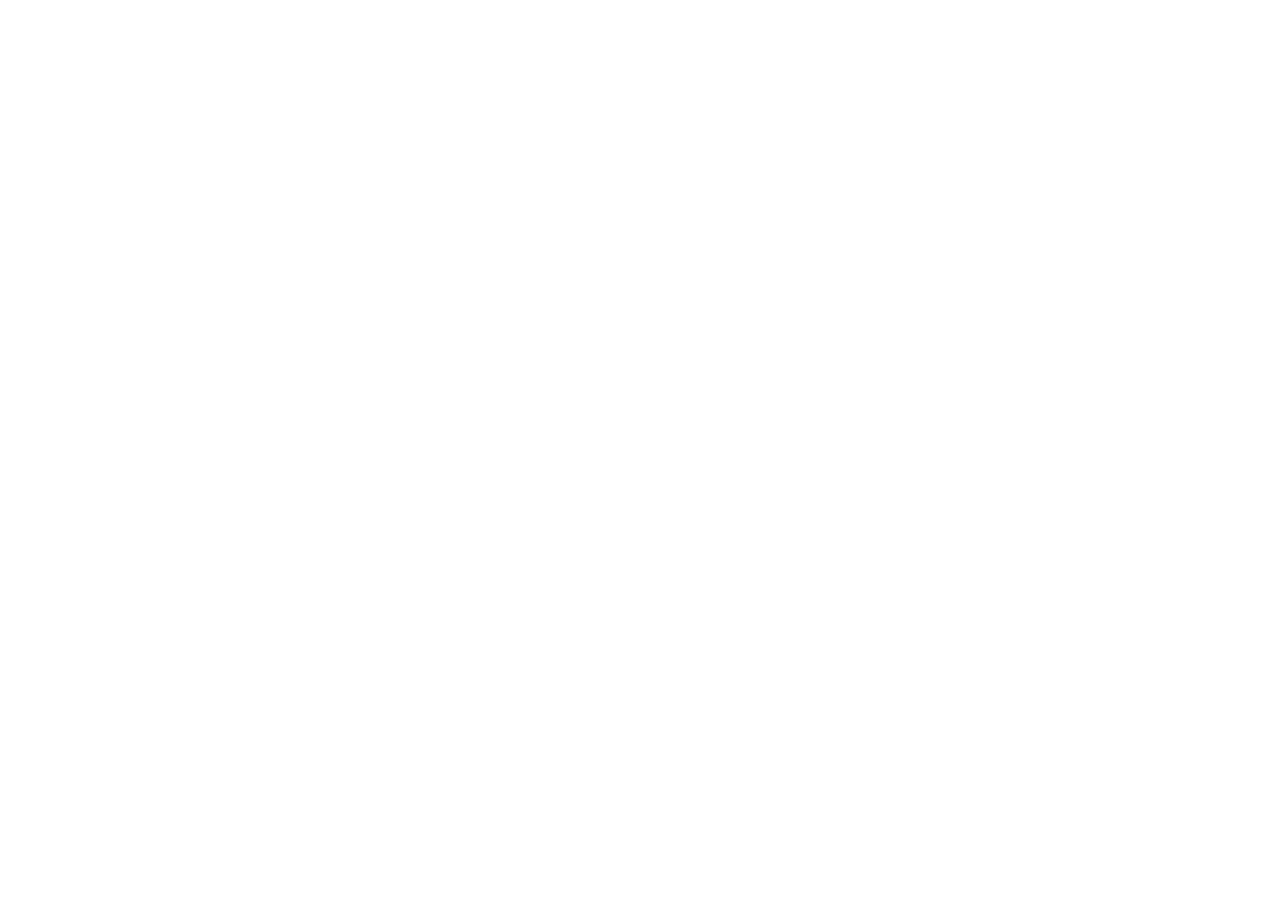
==== pages/contacto.html @ 2a92a2b1 "se crea pagina pages y se le adjuntan los 4 html" ====
<!DOCTYPE html>
<html lang="en">
<head>
    <meta charset="UTF-8">
    <meta http-equiv="X-UA-Compatible" content="IE=edge">
    <meta name="viewport" content="width=device-width, initial-scale=1.0">
    <title>Document</title>
</head>
<body>
    
</body>
</html>
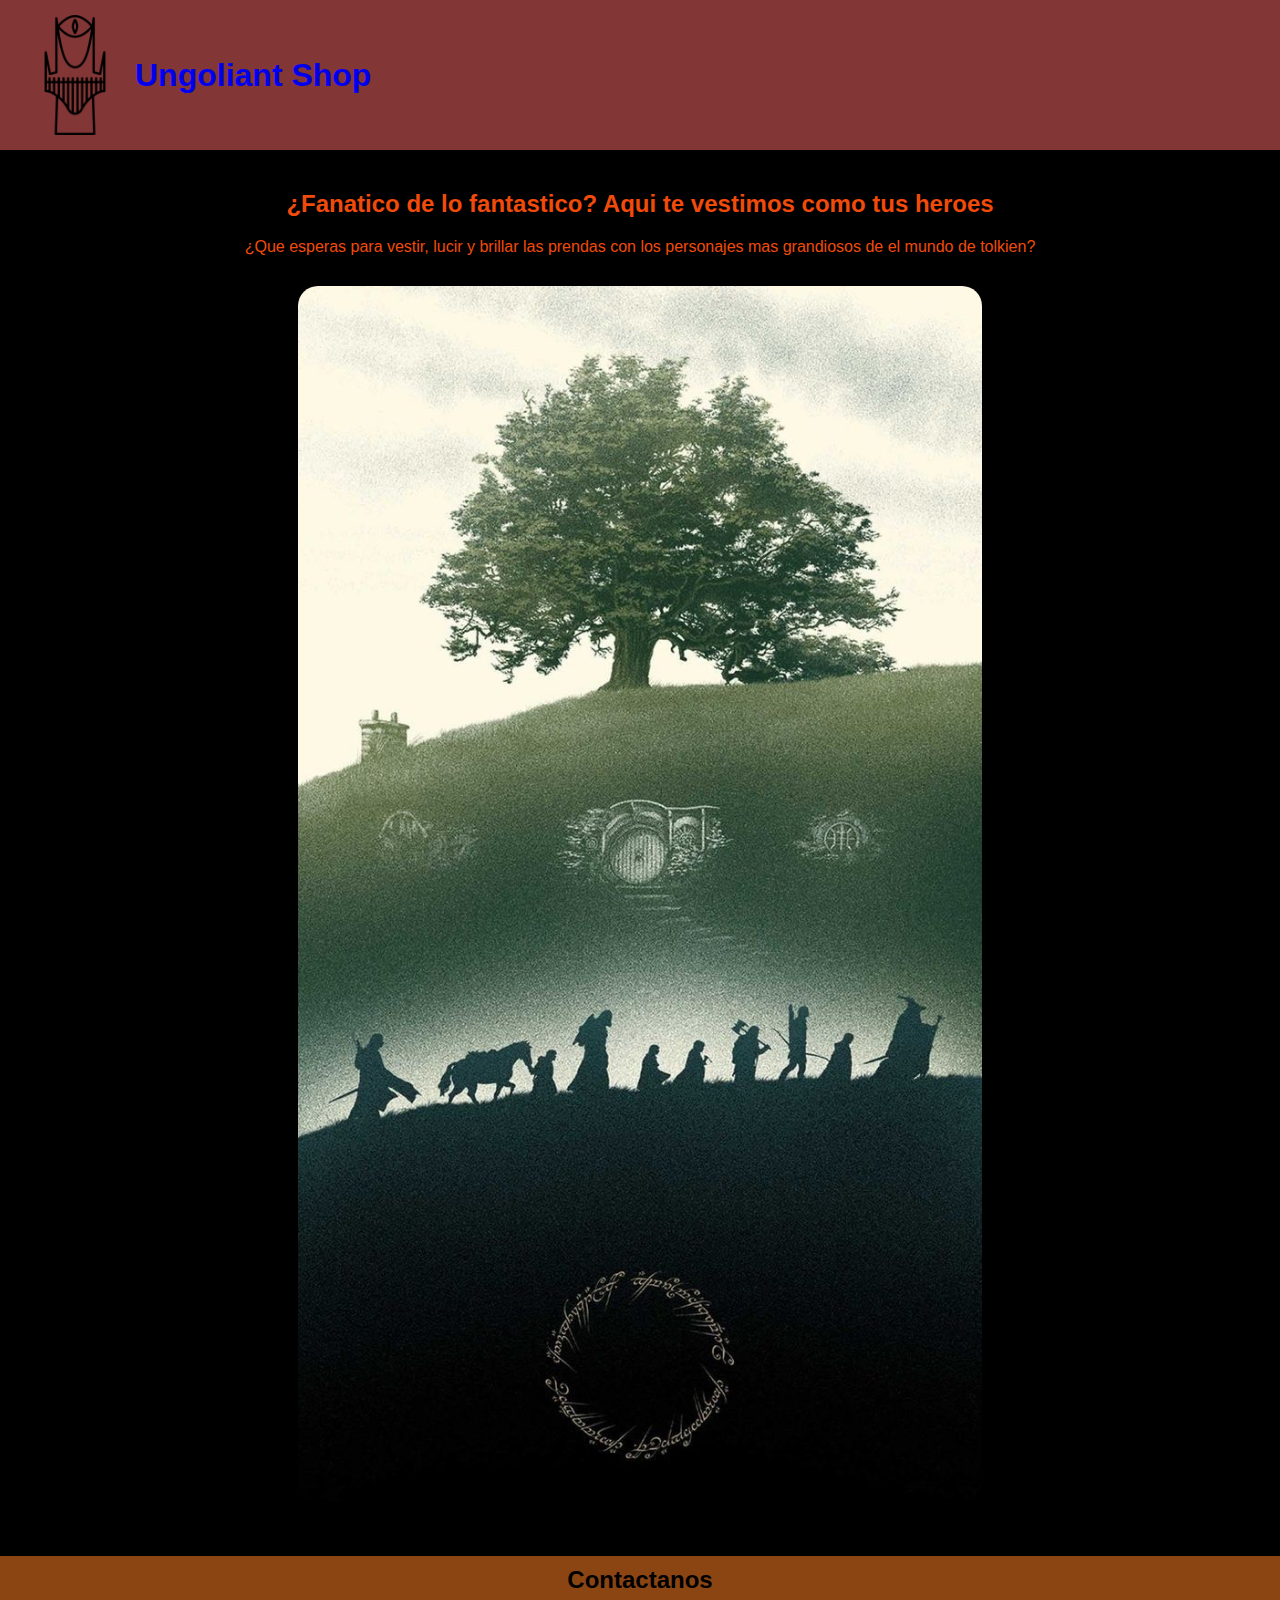
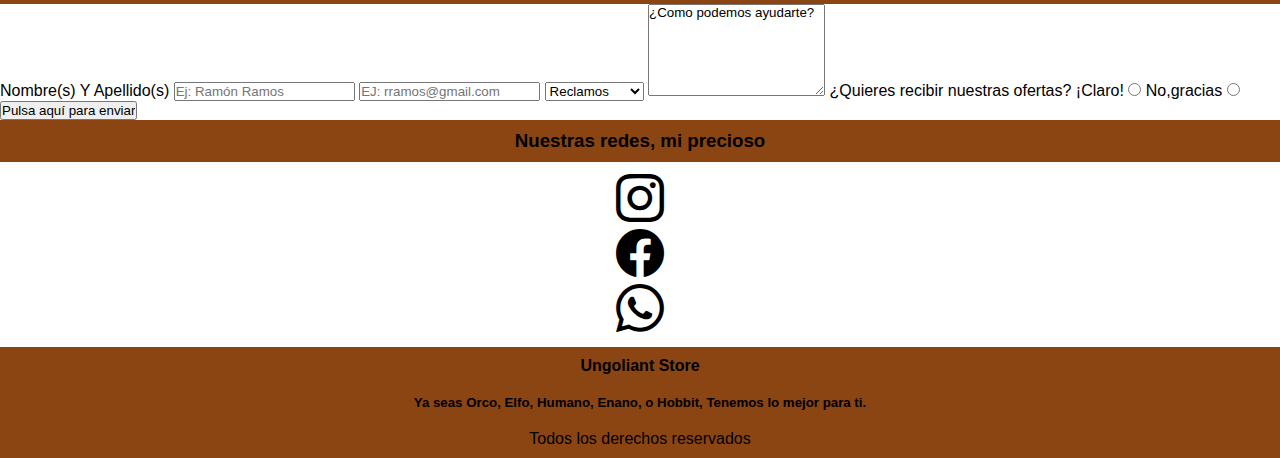
==== commit 8e6b20f8: "Se realizan y finalizan 2 paginas con responsive" ====
--- a/pages/contacto.html
+++ b/pages/contacto.html
@@ -4,9 +4,70 @@
     <meta charset="UTF-8">
     <meta http-equiv="X-UA-Compatible" content="IE=edge">
     <meta name="viewport" content="width=device-width, initial-scale=1.0">
-    <title>Document</title>
+    <link rel="stylesheet" href="https://cdn.jsdelivr.net/npm/bootstrap-icons@1.9.1/font/bootstrap-icons.css">
+    <link rel="stylesheet" href="../css/styles.css">
+    <title>Contacto</title>
 </head>
 <body>
-    
+    <header>
+        <div>
+            <header class="header">
+                <div class="header__logo">
+                    <img height="120px" src="../assets/images/sauron.png" alt="sauron torre">
+        <h1 class="header__title"><a href="../index.html">Ungoliant Shop</h1></a>
+        </div>
+        </header>
+        <main>
+            <section class="hero">
+                <div class="hero__text">
+                    <h2 class="hero__text">¿Fanatico de lo fantastico? Aqui te vestimos como tus heroes</h2>
+                    <p>¿Que esperas para vestir, lucir y brillar las prendas con los personajes mas grandiosos de el mundo de tolkien?
+                    </p>
+                    <article class="container">
+                        <img class="container__img" src="/assets/images/señordelosanillos.jpg" alt="comunidad del anillo"  height="10%"> 
+                </div>
+            </section>
+        </main>
+    </main>
+        <main class="main-contacto">
+        <section class="contacto">
+            <h2 class="contacto__title" >Contactanos</h2>
+            <h2 class="caja__titulo"></h2>
+            <div class="contenedor-contacto">
+            <form action="">
+                <label for="nombre-usuario">Nombre(s) Y Apellido(s)</label>
+                <input type="text" id="nombre-usuario" placeholder="Ej: Ramón Ramos" required class="input">
+                <input type="email" placeholder="EJ: rramos@gmail.com" required >
+                <select name="" id="">
+                    <option value="Reclamos">Reclamos</option>
+                    <option value="Aclaraciones">Aclaraciones</option>
+                    <option value="Sugerencias">Sugerencias</option>
+                </select>
+                <textarea name="" id="" cols="20" rows="6">¿Como podemos ayudarte?</textarea>
+                <span>¿Quieres recibir nuestras ofertas?</span>
+                <label for="">¡Claro!</label>
+                <input type="radio" name="contacto" value="contacto-¡claro!">
+                <label for="">No,gracias</label>
+                <input type="radio" name="contacto" value="contacto-no,gracias">
+                <input type="submit" value="Pulsa aquí para enviar">
+        </div>
+            </form>
+                <section class="redes">
+                    <h3 class="redes__title">Nuestras redes, mi precioso</h3>
+                    <div class="contenedor-redes">
+                        <i class="bi bi-instagram" class="icon-redes"></i>
+                        <i class="bi bi-facebook" class="icon-redes"></i>
+                        <i class="bi bi-whatsapp"  class="icon-redes"></i>
+                    </div>
+                </section>
+            <main class="main-footer">
+            <footer class="footer">
+                <div class="contenedor-footer"></div>
+                <h4 class="footer__title">Ungoliant Store</h4>
+                    <h5 class="footer__title">Ya seas Orco, Elfo, Humano, Enano, o Hobbit, Tenemos lo mejor para ti.</h5>
+                    <div class="footer__title">Todos los derechos reservados</div>
+                </div>
+            </footer>
+        </main>
 </body>
 </html>--- a/css/styles.css
+++ b/css/styles.css
@@ -0,0 +1,188 @@
+*{
+    margin: 0;
+    padding: 0;
+    font-family: 'Lucida Sans', 'Lucida Sans Regular', 'Lucida Grande', 'Lucida Sans Unicode', Geneva, Verdana, sans-serif;
+    box-sizing: border-box;
+}
+ul,
+ol{
+    list-style: none;
+}
+a{
+    text-decoration: none;
+}
+/*---Header---*/
+.header{
+    background-color: rgba(102, 8, 8, 0.815);
+    padding: 15px;
+
+}
+.header__title{
+    text-align: center;
+    color: red;
+}
+.header__logo{
+    display: flex;
+    align-items: center;
+    justify-content: flex-start;
+}
+.header__logo2{
+    padding: 20px;
+    width: 100%;
+}
+.header__nav ul{
+    display: flex;
+    padding: 20px;
+    color: red;
+    justify-content: space-around;
+}
+@media(min-width: 768px){
+    .header{
+        display: flex;
+        justify-content: space-between;
+        align-items: center;
+}
+    .header__nav{
+        width: 50%;
+    }
+    }
+    /*---Hero Section---*/
+    .hero{
+        grid-area: hero;
+    }
+    .hero{
+        height: 50%;
+        background-color: black;
+        background-position: center;
+        background-repeat: no-repeat;
+        background-size: cover;
+        
+    }
+        .hero__text{
+            padding: 20px;
+            justify-content: space-around;
+            text-align: center;
+            color: rgb(240, 75, 10)
+        }
+            @media (min-width: 768px){
+                .contenedor-hero{
+                    height: 100%;
+                    align-items: center;
+                    flex-direction: column;
+                }
+            }
+        .container__img{
+            width: 60%;
+            padding: 30px;
+            border-radius: 50px;
+        }
+        /*---Sección productos---*/
+        .productos{
+            grid-area: productos;
+        }
+        .productos__title{
+            background-color: saddlebrown;
+            text-align: center;
+            padding: 30px;
+        }
+        .productos__contenedor{
+            padding: 10px;
+            display: flex;
+            overflow: auto;
+            gap: 20px;
+        }
+        .tarjeta{
+            background-color: rgba(241, 222, 207, 0.432);
+            width: 180px;
+            height: 350px;
+            border: solid;
+            border-radius: 50px;
+            width: 300px;
+            padding: 30px;
+            display: flex;
+            flex-direction: column;
+        }
+        .tarjeta__img{
+            width: 100%;
+            border-radius: 50px;
+        }
+        .tarjeta__title{
+            text-align: center;
+            padding: 10px;
+        }
+        .tarjeta__boton{
+            padding: 3px 3px;
+            border: 2px solid black;
+            text-align: center;
+            border-radius: 20px;
+            color: black;
+            background-color: rgba(255, 0, 0, 0.527);
+        }
+        /*---botones---*/
+        .tarjeta__boton{
+            background-color: lightseagreen;
+            color: solid black;
+            padding: 15px 15px;
+            border-radius: 20px;
+        }
+        .tarjeta__boton:hover{
+            border: red 2px solid;
+            background-color: whitesmoke;
+            color: red;
+        }
+        /*---contacto---*/
+        .contacto{
+            grid-area: contacto;
+        }
+        .contacto__title{
+            background-color: saddlebrown;
+            text-align: center;
+            padding: 10px;
+        }
+
+/*---Redes---*/
+.redes{
+    grid-area: redes;
+}
+.redes__title{
+    background-color: saddlebrown;
+    text-align: center;
+    padding: 10px;
+}
+.contenedor-redes{
+    padding: 10px;
+    display: flex;
+    justify-content: space-around;
+    align-items: center;
+    font-size: 3rem;
+}
+@media (min-width: 768px){
+    .contenedor-redes{
+        height: 100%;
+        align-items: center;
+        flex-direction: column;
+    }
+}
+    /*---Footer---*/
+    .footer{
+        grid-area: redes;
+    }
+    .footer__title{
+        background-color: saddlebrown;
+        text-align: center;
+        padding: 10px;
+    }
+    .contenedor-footer{
+        padding: 0px;
+        display: flex;
+        justify-content: center;
+        align-items: center;
+        font-size: 3rem;
+    }
+    @media (min-width: 768px){
+        .contenedor-footer{
+            height: 100%;
+            align-items: center;
+            flex-direction: column
+        }
+}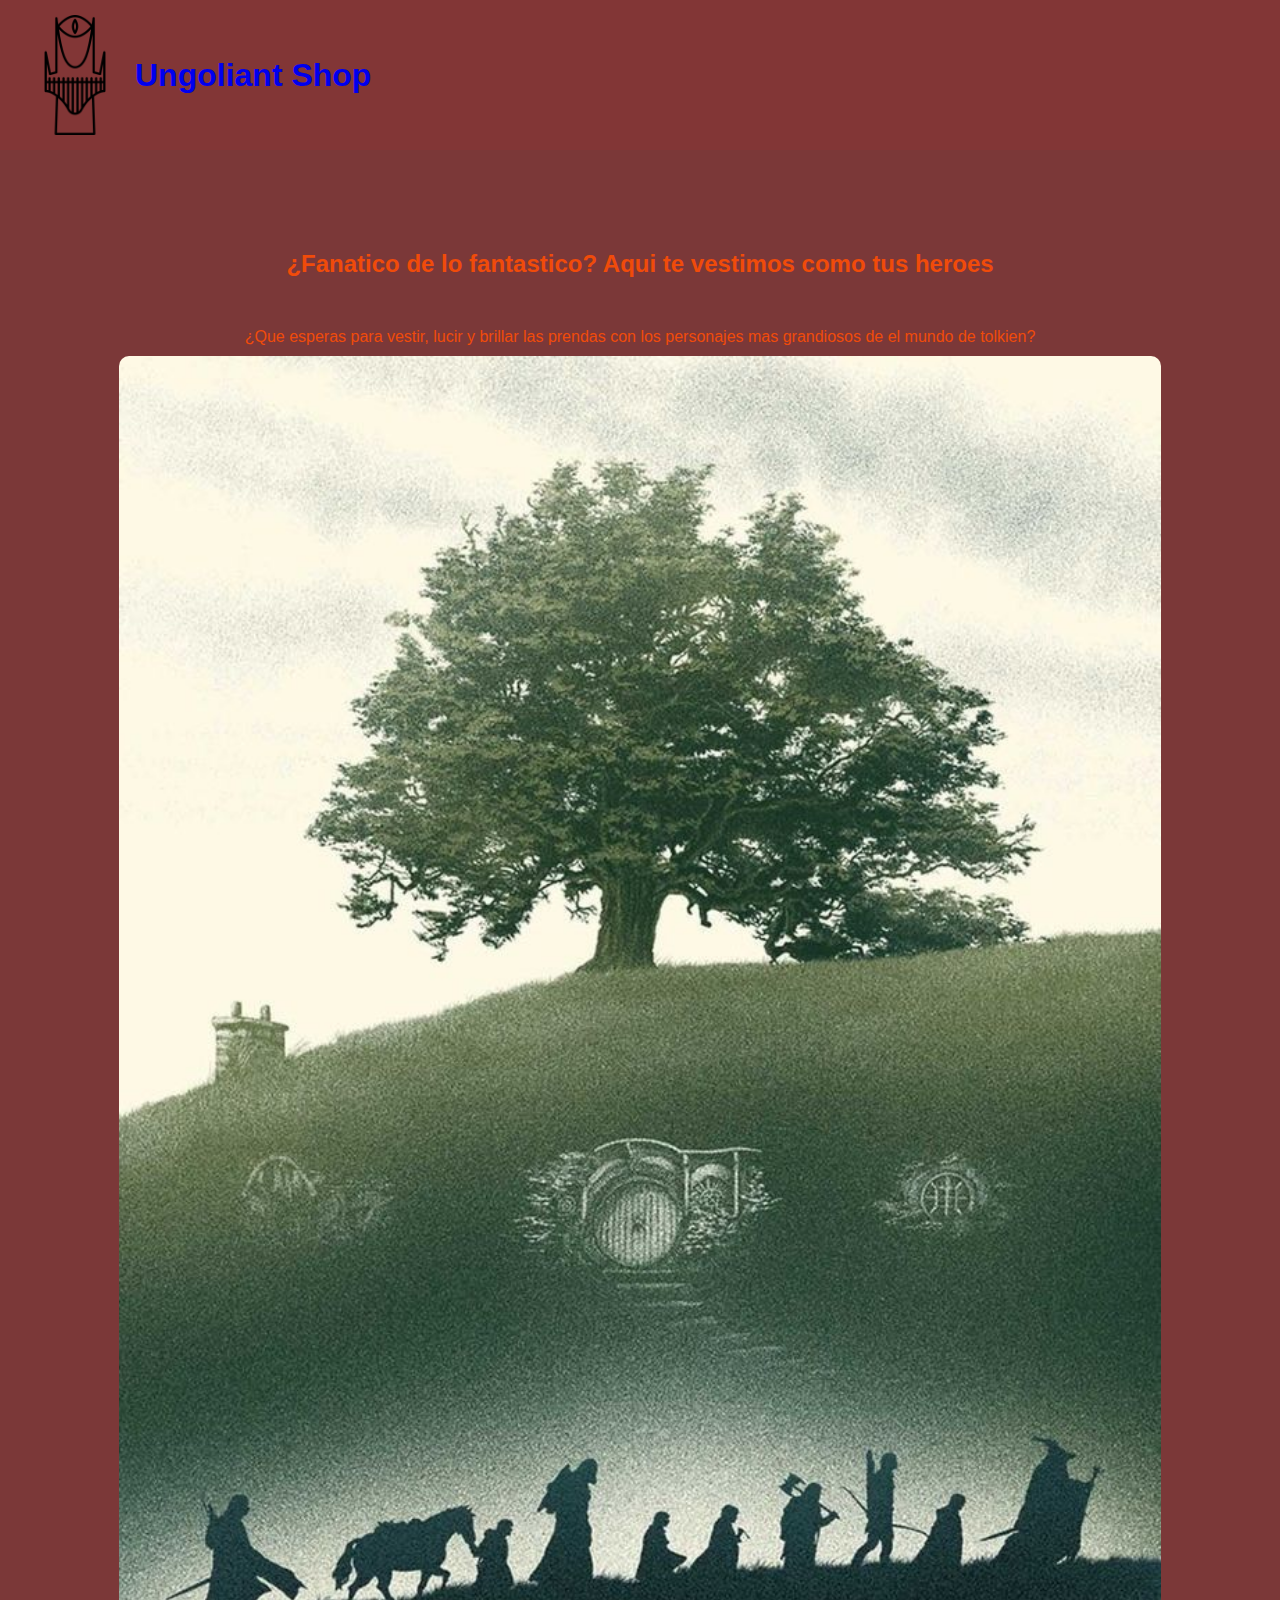
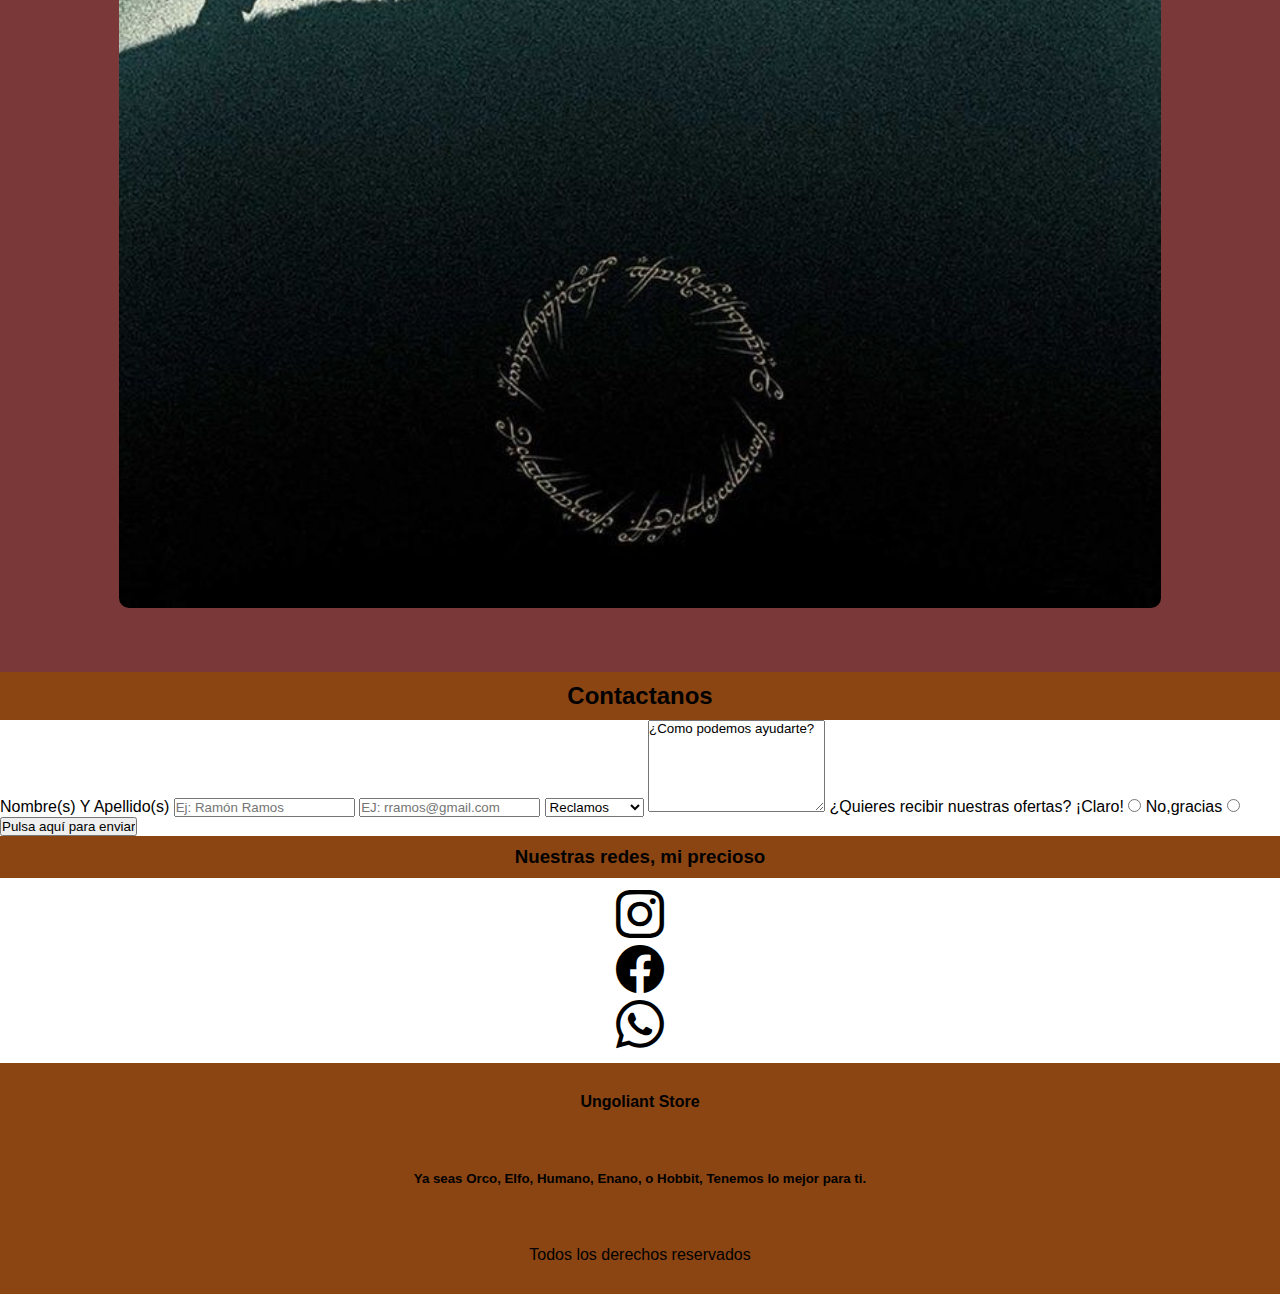
==== commit 09505edd: "Se finaliza index y 3 paginas" ====
--- a/pages/contacto.html
+++ b/pages/contacto.html
@@ -23,8 +23,8 @@
                     <h2 class="hero__text">¿Fanatico de lo fantastico? Aqui te vestimos como tus heroes</h2>
                     <p>¿Que esperas para vestir, lucir y brillar las prendas con los personajes mas grandiosos de el mundo de tolkien?
                     </p>
-                    <article class="container">
-                        <img class="container__img" src="/assets/images/señordelosanillos.jpg" alt="comunidad del anillo"  height="10%"> 
+                    <article class="contenedor">
+                        <img class="contenedor__img" src="/assets/images/señordelosanillos.jpg" alt="comunidad del anillo"  height="10%"> 
                 </div>
             </section>
         </main>
--- a/css/styles.css
+++ b/css/styles.css
@@ -5,7 +5,7 @@
     box-sizing: border-box;
 }
 ul,
-ol{
+li{
     list-style: none;
 }
 a{
@@ -36,6 +36,7 @@
     color: red;
     justify-content: space-around;
 }
+
 @media(min-width: 768px){
     .header{
         display: flex;
@@ -52,14 +53,14 @@
     }
     .hero{
         height: 50%;
-        background-color: black;
+        background-color: rgba(87, 2, 2, 0.788);
         background-position: center;
         background-repeat: no-repeat;
         background-size: cover;
         
     }
         .hero__text{
-            padding: 20px;
+            padding: 50px;
             justify-content: space-around;
             text-align: center;
             color: rgb(240, 75, 10)
@@ -71,10 +72,10 @@
                     flex-direction: column;
                 }
             }
-        .container__img{
-            width: 60%;
-            padding: 30px;
-            border-radius: 50px;
+        .contenedor__img{
+            width: 90%;
+            padding: 10px;
+            border-radius: 20px;
         }
         /*---Sección productos---*/
         .productos{
@@ -83,52 +84,75 @@
         .productos__title{
             background-color: saddlebrown;
             text-align: center;
-            padding: 30px;
+            padding: 10px;
         }
         .productos__contenedor{
             padding: 10px;
             display: flex;
             overflow: auto;
-            gap: 20px;
-        }
+            gap: 50px;
+        }
+        @media (min-width: 768px){
+            .contenedor-productos{
+                height: 100%;
+                gap: 30px;
+                padding: 20px;
+                display: flex;
+                align-items: center;
+            }
+        }
+        /*---sección tarjetas y botones---*/
         .tarjeta{
-            background-color: rgba(241, 222, 207, 0.432);
-            width: 180px;
+            background-color: rgba(241, 222, 207, 0.541);
             height: 350px;
-            border: solid;
+            border: solid saddlebrown;
             border-radius: 50px;
             width: 300px;
-            padding: 30px;
+            padding: 20px;
             display: flex;
             flex-direction: column;
         }
         .tarjeta__img{
             width: 100%;
-            border-radius: 50px;
+            height: 200px;
+            border-radius: 20px;
         }
         .tarjeta__title{
             text-align: center;
             padding: 10px;
         }
         .tarjeta__boton{
-            padding: 3px 3px;
-            border: 2px solid black;
-            text-align: center;
-            border-radius: 20px;
+            width: 100%;
+            height: 20%;
+            padding: 10px;
+            border: 3px solid saddlebrown;
+            text-align: center;
             color: black;
             background-color: rgba(255, 0, 0, 0.527);
         }
-        /*---botones---*/
         .tarjeta__boton{
-            background-color: lightseagreen;
+            background-color: rgba(218, 106, 15, 0.521);
             color: solid black;
             padding: 15px 15px;
             border-radius: 20px;
         }
         .tarjeta__boton:hover{
-            border: red 2px solid;
-            background-color: whitesmoke;
-            color: red;
+            border: rgba(214, 36, 5, 0.781) 2px solid;
+            background-color: rgba(221, 47, 3, 0.76);
+            color: rgba(242, 242, 255, 0.795);
+        }
+        @media (min-width: 768px){
+            .contenedor-tarjetasybotones{
+                height: 3500%;
+                width: 300%;
+                gap: 50px;
+                padding: 20px;
+                display: flex;
+                justify-content: space-between;
+                overflow: hidden;
+                overflow: scroll;
+                align-items: center;
+            }
         }
         /*---contacto---*/
         .contacto{
@@ -162,6 +186,8 @@
         align-items: center;
         flex-direction: column;
     }
+    /*---Animaciones--*/
+
 }
     /*---Footer---*/
     .footer{
@@ -170,7 +196,7 @@
     .footer__title{
         background-color: saddlebrown;
         text-align: center;
-        padding: 10px;
+        padding: 30px;
     }
     .contenedor-footer{
         padding: 0px;
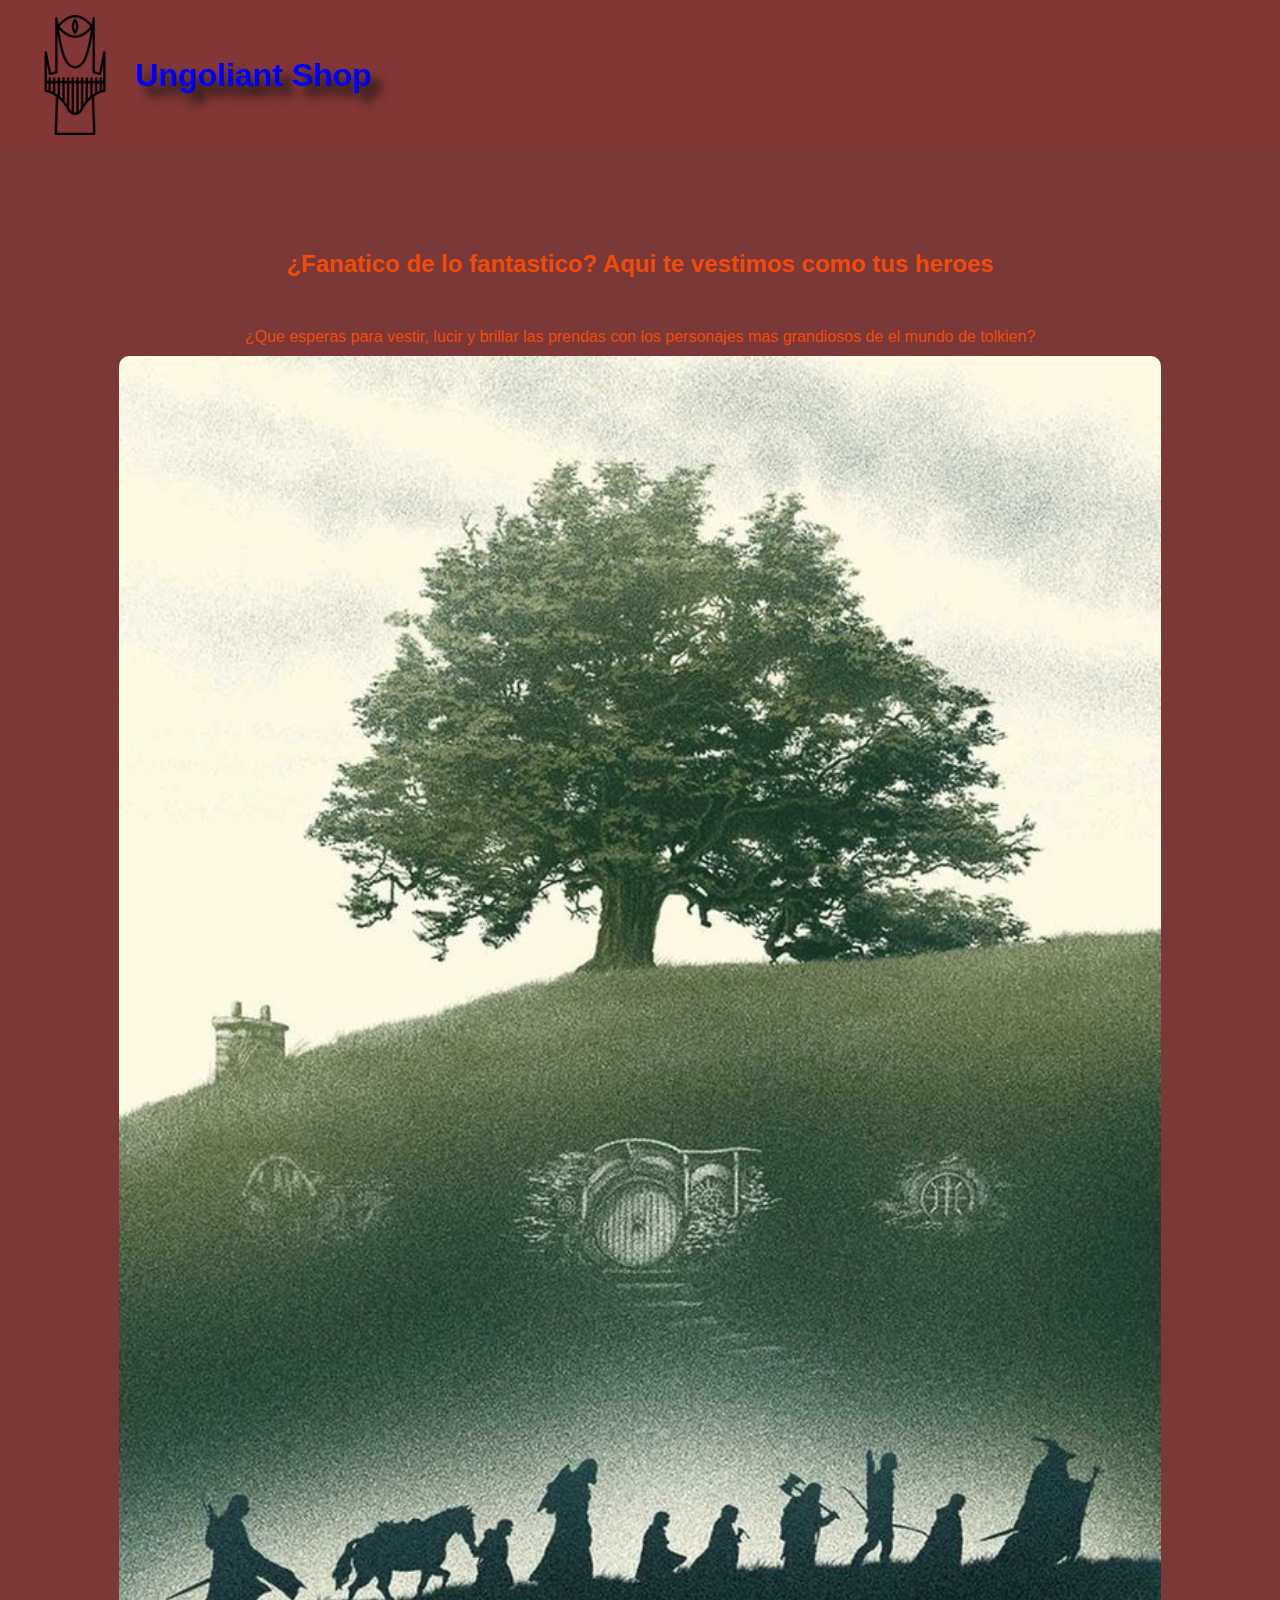
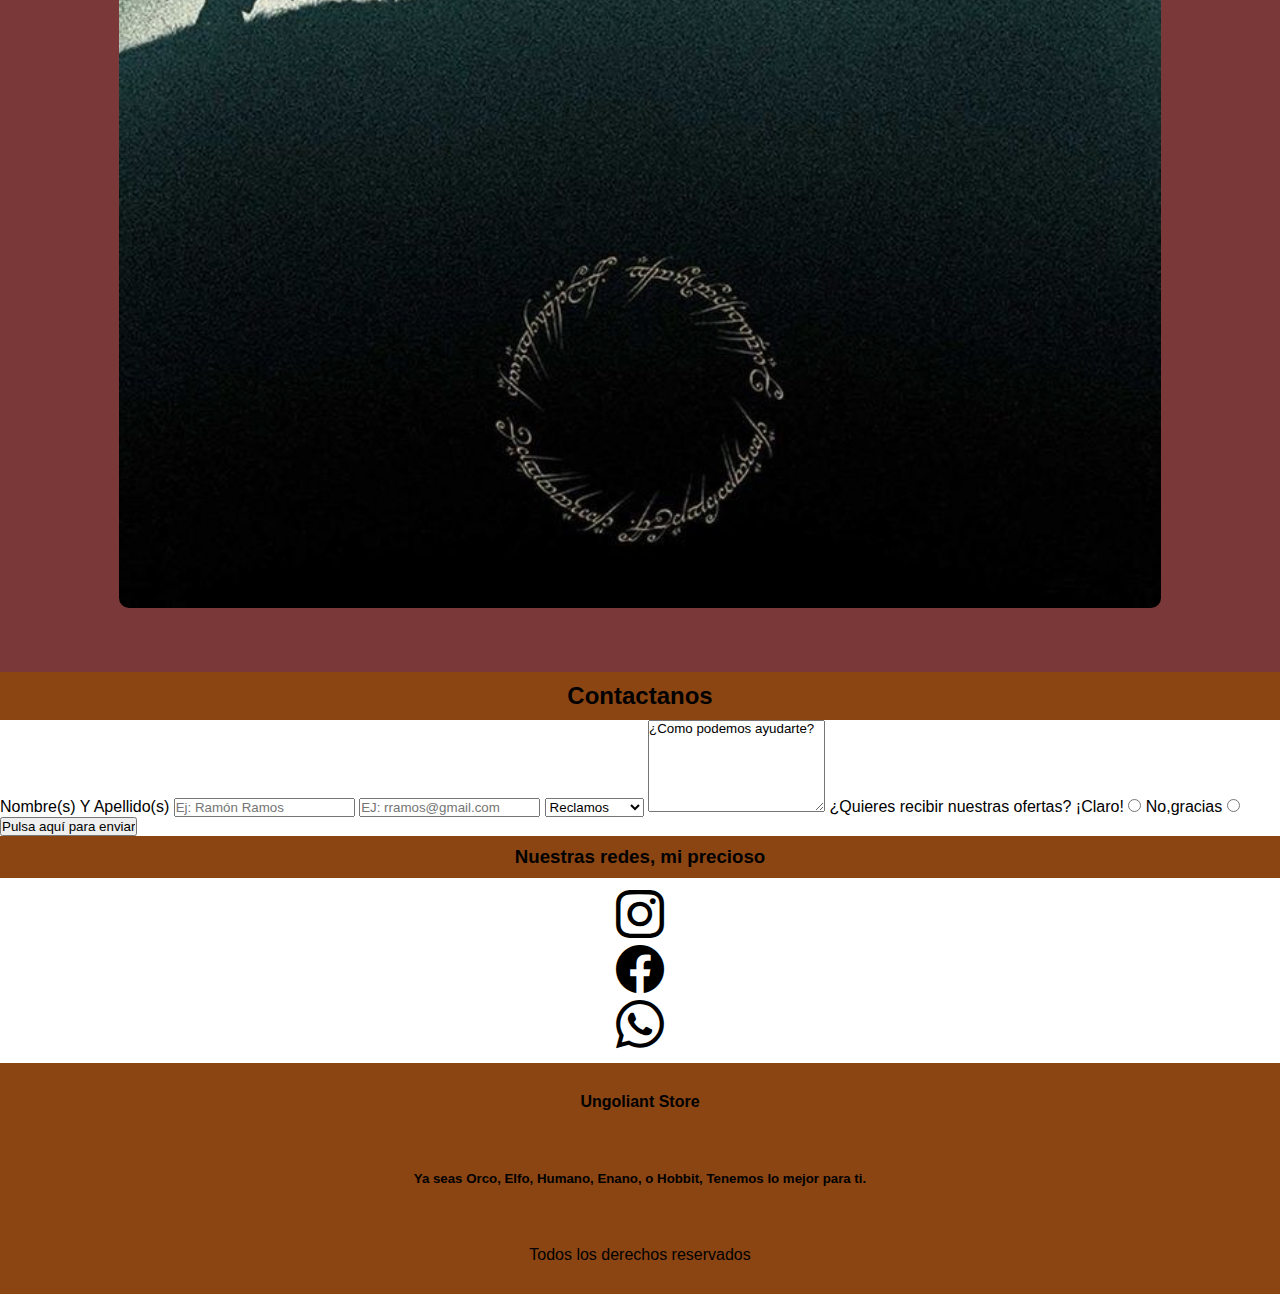
==== commit fc6e1151: "se finaliza proyecto con 2 paginas 100% responsive y animacion/transición, de igual modo se hacen mo" ====
--- a/pages/contacto.html
+++ b/pages/contacto.html
@@ -10,7 +10,6 @@
 </head>
 <body>
     <header>
-        <div>
             <header class="header">
                 <div class="header__logo">
                     <img height="120px" src="../assets/images/sauron.png" alt="sauron torre">
@@ -28,7 +27,6 @@
                 </div>
             </section>
         </main>
-    </main>
         <main class="main-contacto">
         <section class="contacto">
             <h2 class="contacto__title" >Contactanos</h2>
@@ -69,5 +67,6 @@
                 </div>
             </footer>
         </main>
+    </div>
 </body>
 </html>--- a/css/styles.css
+++ b/css/styles.css
@@ -20,6 +20,7 @@
 .header__title{
     text-align: center;
     color: red;
+    text-shadow: 10px 10px 10px rgb(20, 20, 19);
 }
 .header__logo{
     display: flex;
@@ -33,7 +34,8 @@
 .header__nav ul{
     display: flex;
     padding: 20px;
-    color: red;
+    color: rgb(255, 0, 0);
+    text-shadow: 10px 5px 5px rgba(20, 20, 19, 0.692);
     justify-content: space-around;
 }
 
@@ -163,7 +165,6 @@
             text-align: center;
             padding: 10px;
         }
-
 /*---Redes---*/
 .redes{
     grid-area: redes;
@@ -187,11 +188,67 @@
         flex-direction: column;
     }
     /*---Animaciones--*/
-
-}
+    .contenedor-animacion{
+        display: flex;
+        justify-content: center;
+        align-items: center;
+    }
+    .caja-animacion{
+        width: 200px;
+        height: 200px;
+        border: solid rgba(0, 0, 0, 0.336) 3px;
+        text-align: center;
+        font-size: 2rem;
+        box-shadow: 20px 20px 20px 20px rgba(61, 6, 2, 0.822);
+        text-shadow: 5px 10px 10px coral;
+        *transition-property: all;
+        transition-duration: 2s;
+        transition: all 3s linear 2s;
+        animation-name: mover-caja;
+        animation-duration: 1s;
+        width: 300px;
+        animation-iteration-count: initial;
+        animation-timing-function: linear;
+        
+    }
+    @keyframes mover-caja{
+        0%{
+    transform: translate(0px);
+    background-color: rgba(231, 128, 10, 0.884);
+        }
+        25%{
+            transform: translate(0px);
+            background-color: rgba(246, 100, 3, 0.781);
+        }
+        50%{
+            transform: translate(0px, 0px);
+            background: rgba(248, 112, 0, 0.877);
+        }
+        75%{
+            transform: translate(0px, 0px);
+        }
+        100%{
+            transform: translate(0px, 0px);
+            background: rgba(214, 113, 11, 0.781);
+        }
+        }
+}
+        /*--- Ubicación ---*/
+        .ubicacion{
+            grid-area: ubicacion;
+        }
+        .ubicacion__title{
+            background-color: saddlebrown;
+            text-align: center;
+            padding: 10px;
+        }
+        .ubicacion__mapa{
+            width: 100%;
+            padding: 10px;
+        }
     /*---Footer---*/
     .footer{
-        grid-area: redes;
+        grid-area: footer;
     }
     .footer__title{
         background-color: saddlebrown;
@@ -200,6 +257,7 @@
     }
     .contenedor-footer{
         padding: 0px;
+
         display: flex;
         justify-content: center;
         align-items: center;
@@ -207,8 +265,8 @@
     }
     @media (min-width: 768px){
         .contenedor-footer{
-            height: 100%;
+            height: 0px;
             align-items: center;
-            flex-direction: column
-        }
-}+            flex-direction: column;
+        }
+    }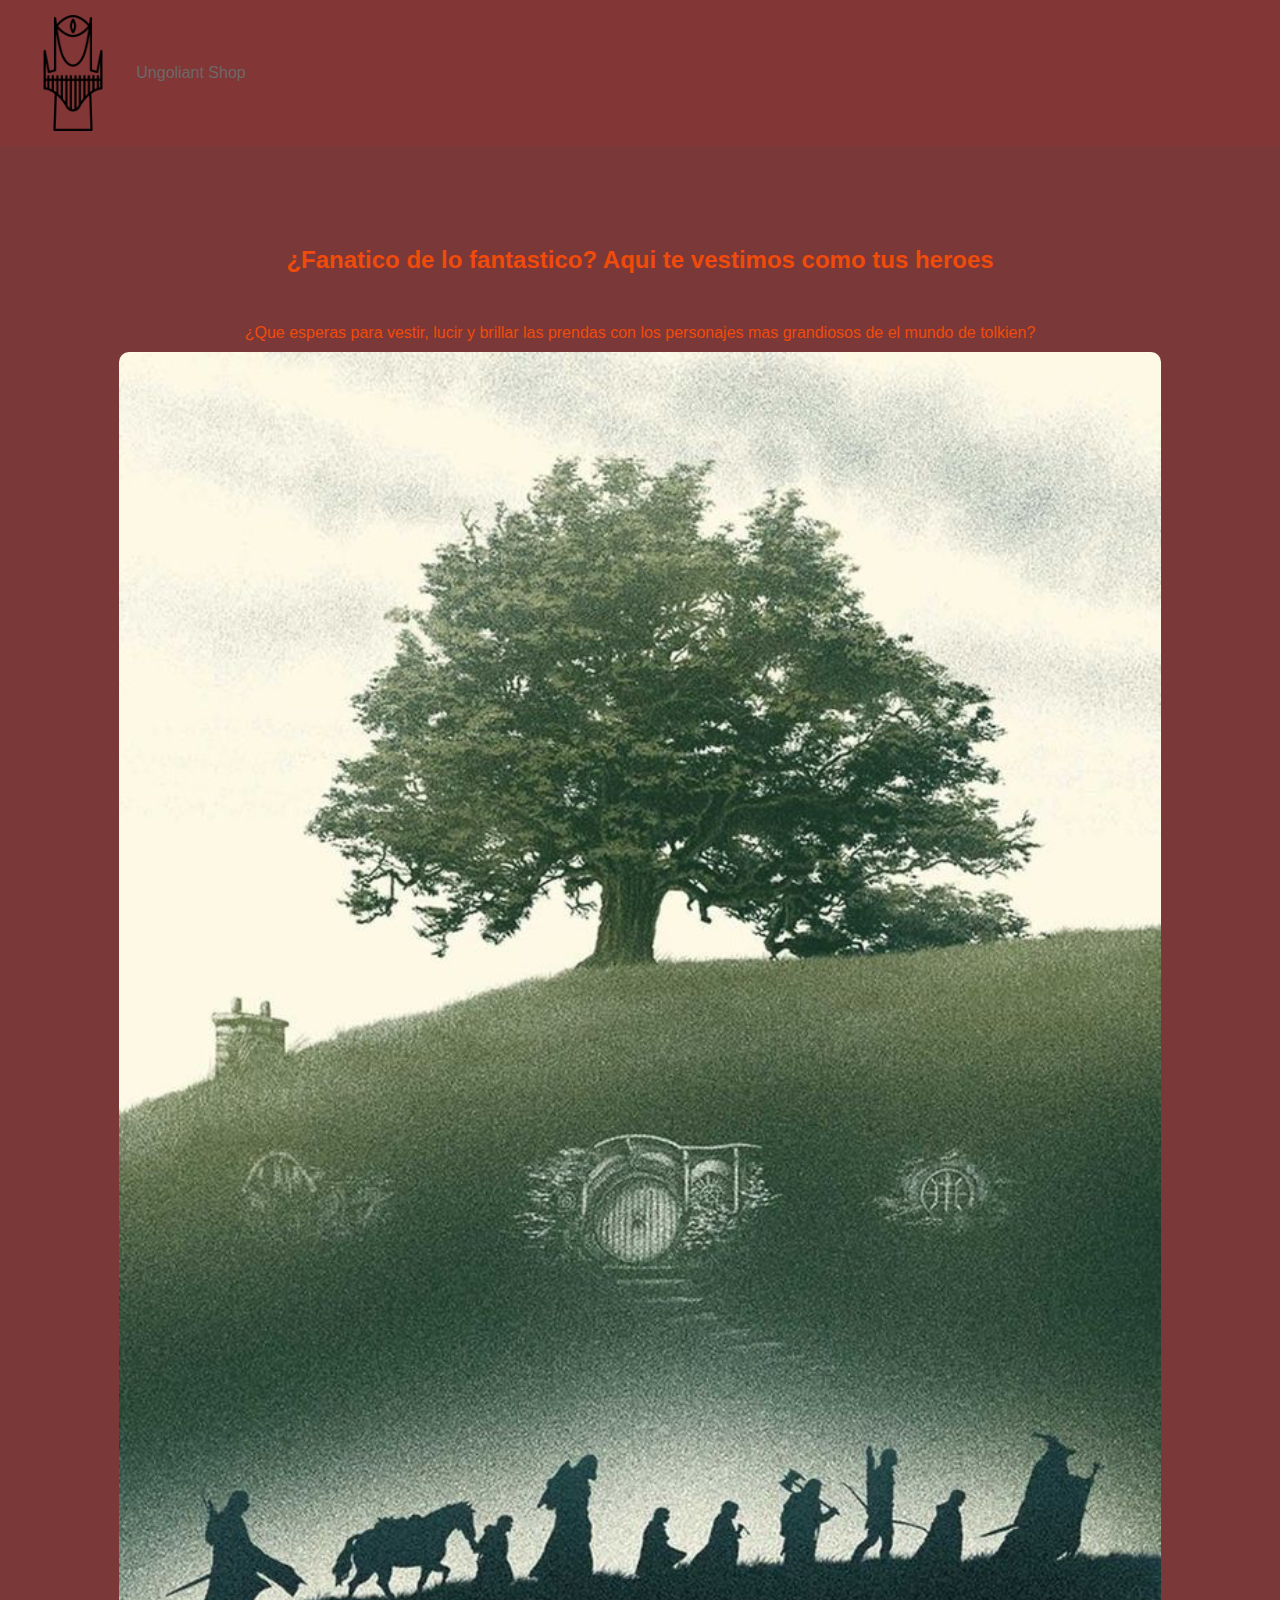
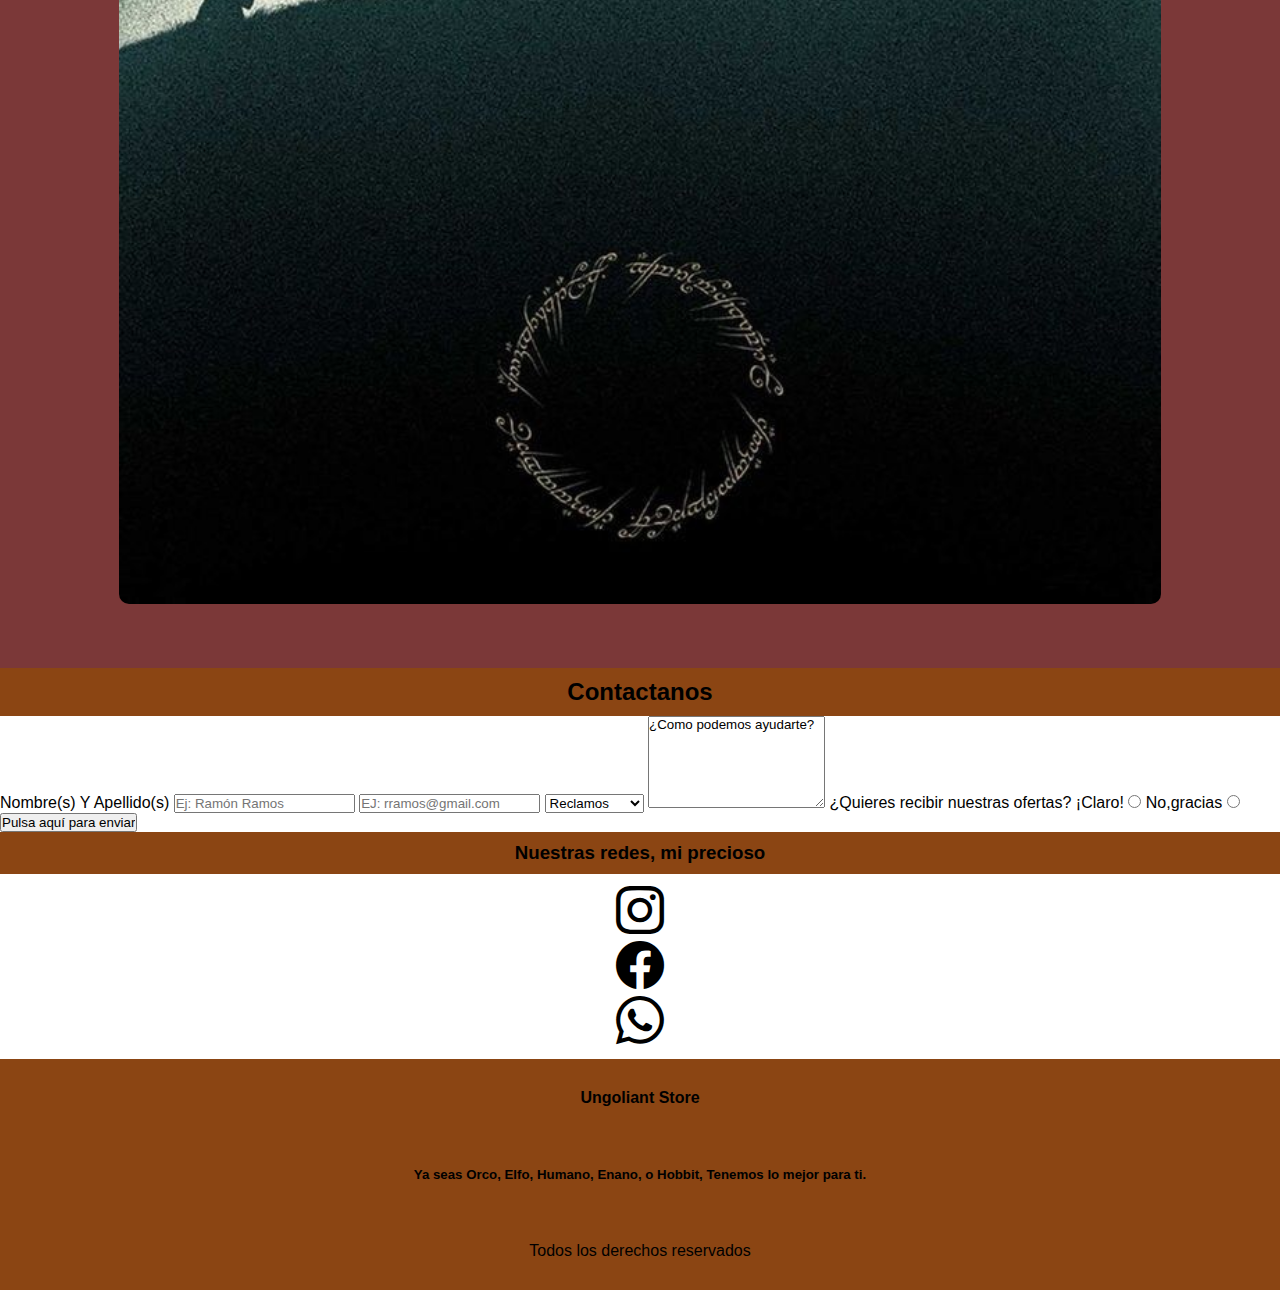
==== commit 8980f084: "Se hacen modificaciones compartidas por tutorÂ" ====
--- a/pages/contacto.html
+++ b/pages/contacto.html
@@ -9,24 +9,21 @@
     <title>Contacto</title>
 </head>
 <body>
-    <header>
             <header class="header">
                 <div class="header__logo">
-                    <img height="120px" src="../assets/images/sauron.png" alt="sauron torre">
-        <h1 class="header__title"><a href="../index.html">Ungoliant Shop</h1></a>
+                    <img src="../assets/images/sauron.png" alt="sauron torre">
+                    <a href="../index.html">Ungoliant Shop</a>
         </div>
         </header>
-        <main>
             <section class="hero">
                 <div class="hero__text">
                     <h2 class="hero__text">¿Fanatico de lo fantastico? Aqui te vestimos como tus heroes</h2>
                     <p>¿Que esperas para vestir, lucir y brillar las prendas con los personajes mas grandiosos de el mundo de tolkien?
                     </p>
                     <article class="contenedor">
-                        <img class="contenedor__img" src="/assets/images/señordelosanillos.jpg" alt="comunidad del anillo"  height="10%"> 
+                        <img class="contenedor__img" src="/assets/images/señordelosanillos.jpg" alt="comunidad del anillo"> 
                 </div>
             </section>
-        </main>
         <main class="main-contacto">
         <section class="contacto">
             <h2 class="contacto__title" >Contactanos</h2>
@@ -58,15 +55,12 @@
                         <i class="bi bi-whatsapp"  class="icon-redes"></i>
                     </div>
                 </section>
-            <main class="main-footer">
             <footer class="footer">
                 <div class="contenedor-footer"></div>
                 <h4 class="footer__title">Ungoliant Store</h4>
                     <h5 class="footer__title">Ya seas Orco, Elfo, Humano, Enano, o Hobbit, Tenemos lo mejor para ti.</h5>
                     <div class="footer__title">Todos los derechos reservados</div>
-                </div>
             </footer>
         </main>
-    </div>
 </body>
 </html>--- a/css/styles.css
+++ b/css/styles.css
@@ -8,13 +8,17 @@
 li{
     list-style: none;
 }
-a{
+a:link{
     text-decoration: none;
+    color: rgb(109, 105, 105);
+}
+a:visited{
+    color: rgb(240, 9, 9);
 }
 /*---Header---*/
 .header{
     background-color: rgba(102, 8, 8, 0.815);
-    padding: 15px;
+    padding: 10px;
 
 }
 .header__title{
@@ -27,14 +31,15 @@
     align-items: center;
     justify-content: flex-start;
 }
-.header__logo2{
-    padding: 20px;
-    width: 100%;
-}
+.header__logo img{
+    padding: 5px;
+    width: 20%;
+}
+
 .header__nav ul{
     display: flex;
     padding: 20px;
-    color: rgb(255, 0, 0);
+    color: rgb(31, 27, 27);
     text-shadow: 10px 5px 5px rgba(20, 20, 19, 0.692);
     justify-content: space-around;
 }
@@ -106,26 +111,27 @@
         /*---sección tarjetas y botones---*/
         .tarjeta{
             background-color: rgba(241, 222, 207, 0.541);
-            height: 350px;
+            height: 300px;
             border: solid saddlebrown;
             border-radius: 50px;
-            width: 300px;
-            padding: 20px;
+            width: 200px;
+            padding: 50px;
             display: flex;
             flex-direction: column;
         }
         .tarjeta__img{
-            width: 100%;
-            height: 200px;
+            width: 100px;
+            height: 100px;
             border-radius: 20px;
         }
         .tarjeta__title{
             text-align: center;
             padding: 10px;
+            font-size: auto;
         }
         .tarjeta__boton{
-            width: 100%;
-            height: 20%;
+            width: 10%;
+            height: 10%;
             padding: 10px;
             border: 3px solid saddlebrown;
             text-align: center;
@@ -135,8 +141,9 @@
         .tarjeta__boton{
             background-color: rgba(218, 106, 15, 0.521);
             color: solid black;
-            padding: 15px 15px;
-            border-radius: 20px;
+            border-radius: 5px;
+            height: 100px;
+            width: 100px;
         }
         .tarjeta__boton:hover{
             border: rgba(214, 36, 5, 0.781) 2px solid;
@@ -145,8 +152,8 @@
         }
         @media (min-width: 768px){
             .contenedor-tarjetasybotones{
-                height: 3500%;
-                width: 300%;
+                height: 100%;
+                width: 100%;
                 gap: 50px;
                 padding: 20px;
                 display: flex;
@@ -187,52 +194,8 @@
         align-items: center;
         flex-direction: column;
     }
-    /*---Animaciones--*/
-    .contenedor-animacion{
-        display: flex;
-        justify-content: center;
-        align-items: center;
-    }
-    .caja-animacion{
-        width: 200px;
-        height: 200px;
-        border: solid rgba(0, 0, 0, 0.336) 3px;
-        text-align: center;
-        font-size: 2rem;
-        box-shadow: 20px 20px 20px 20px rgba(61, 6, 2, 0.822);
-        text-shadow: 5px 10px 10px coral;
-        *transition-property: all;
-        transition-duration: 2s;
-        transition: all 3s linear 2s;
-        animation-name: mover-caja;
-        animation-duration: 1s;
-        width: 300px;
-        animation-iteration-count: initial;
-        animation-timing-function: linear;
-        
-    }
-    @keyframes mover-caja{
-        0%{
-    transform: translate(0px);
-    background-color: rgba(231, 128, 10, 0.884);
-        }
-        25%{
-            transform: translate(0px);
-            background-color: rgba(246, 100, 3, 0.781);
-        }
-        50%{
-            transform: translate(0px, 0px);
-            background: rgba(248, 112, 0, 0.877);
-        }
-        75%{
-            transform: translate(0px, 0px);
-        }
-        100%{
-            transform: translate(0px, 0px);
-            background: rgba(214, 113, 11, 0.781);
-        }
-        }
-}
+
+    }
         /*--- Ubicación ---*/
         .ubicacion{
             grid-area: ubicacion;
@@ -257,7 +220,6 @@
     }
     .contenedor-footer{
         padding: 0px;
-
         display: flex;
         justify-content: center;
         align-items: center;
@@ -269,4 +231,4 @@
             align-items: center;
             flex-direction: column;
         }
-    }+        }